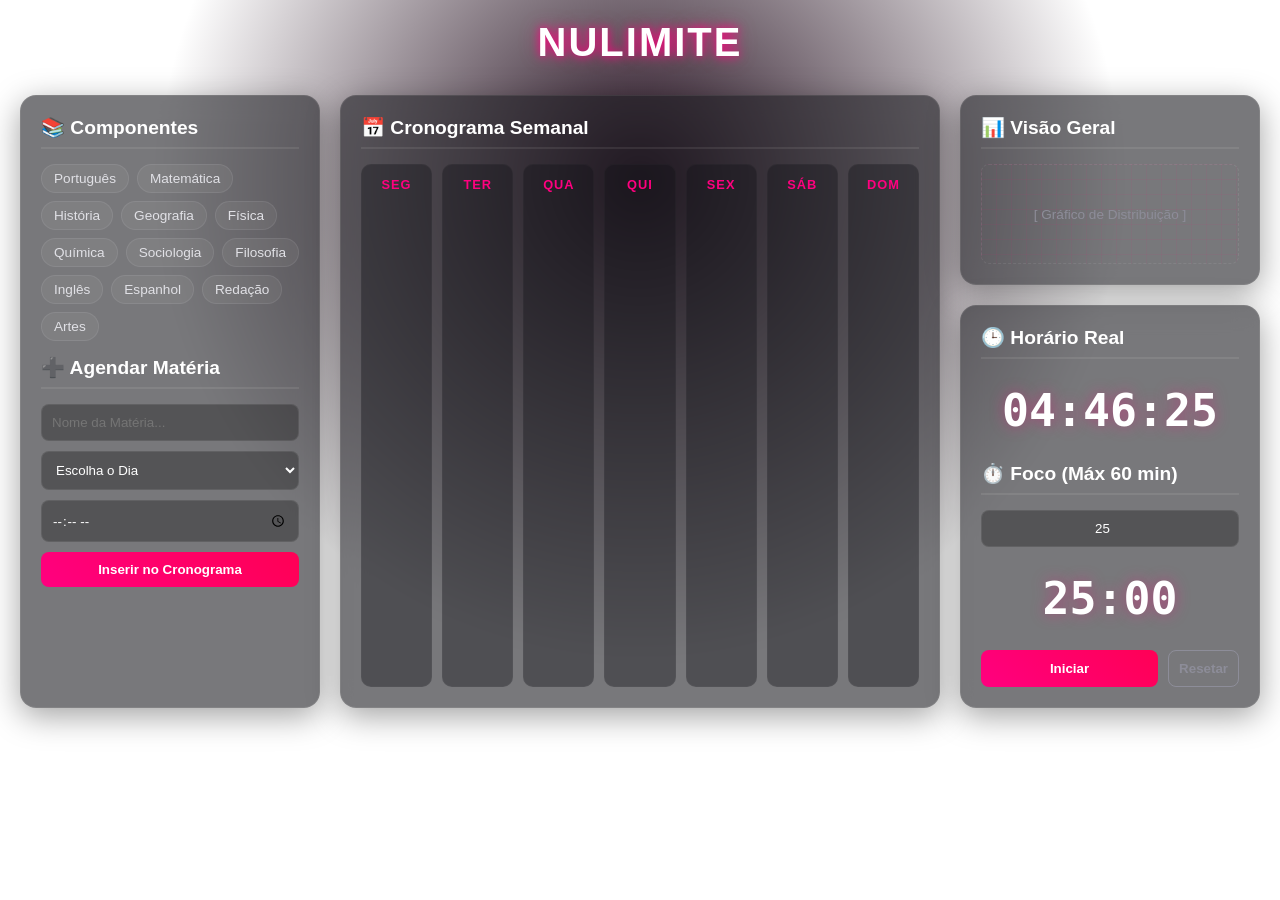
==== index.html.html @ 272f8b7c "Feature: Adicionado alternador de tema claro/escuro com localStorage" ====
<!DOCTYPE html>
<html lang="pt-BR">
<head>
    <meta charset="UTF-8">
    <meta name="viewport" content="width=device-width, initial-scale=1.0">
    <title>NuLimite - Tudo em Um</title>
    <style><style>
        /* --- ESTILO DO BOTÃO DE TEMA --- */
        .theme-btn {
            position: absolute;
            top: 20px;
            right: 20px;
            padding: 8px 16px;
            border: 2px solid var(--neon-pink);
            background: transparent;
            color: var(--neon-pink);
            cursor: pointer;
            border-radius: 20px;
            font-weight: bold;
            transition: 0.3s;
            z-index: 1000;
        }

        .theme-btn:hover {
            background: var(--neon-pink);
            color: #fff;
            box-shadow: 0 0 10px var(--neon-pink-glow);
        }

        /* --- CORES DO MODO CLARO --- */
        body.light-mode {
            --bg-color: #f0f2f5;
            --card-bg: rgba(255, 255, 255, 0.85);
            --text-color: #1a1a1a;
            --text-muted: #666666;
            --glass-border: rgba(0, 0, 0, 0.1);
        }

        /* --- SUAS CORES PADRÃO (MODO ESCURO) --- */
        :root {
            --bg-color: #121214;
            --card-bg: rgba(30, 30, 35, 0.6);
            --neon-pink: #ff007f;
            --neon-pink-glow: rgba(255, 0, 127, 0.4);
            --text-color: #e1e1e6;
            --text-muted: #8d8d99;
            --glass-border: rgba(255, 255, 255, 0.08);
        }
        :root {
            --bg-color: #121214;
            --card-bg: rgba(30, 30, 35, 0.6);
            --neon-pink: #ff007f;
            --neon-pink-glow: rgba(255, 0, 127, 0.4);
            --text-color: #e1e1e6;
            --text-muted: #8d8d99;
            --glass-border: rgba(255, 255, 255, 0.08);
        }

        * {
            margin: 0;
            padding: 0;
            box-sizing: border-box;
            font-family: 'Segoe UI', Tahoma, Geneva, Verdana, sans-serif;
        }

        body {<button id="themeToggle" class="theme-btn">🌙 Modo Escuro</button>
            background-color: var(--bg-color);
            color: var(--text-color);
            background-image: radial-gradient(circle at 50% 20%, #251020 0%, transparent 50%);
            min-height: 100vh;
            padding: 20px;
        }

        header {
            text-align: center;
            margin-bottom: 30px;
        }

        header h1 {
            font-size: 2.5rem;
            text-transform: uppercase;
            letter-spacing: 2px;
            color: #fff;
            text-shadow: 0 0 10px var(--neon-pink), 0 0 20px var(--neon-pink-glow);
        }

        /* Layout Grid Principal de 3 Colunas */
        .dashboard {
            display: grid;
            grid-template-columns: 1fr 2fr 1fr;
            gap: 20px;
            max-width: 1600px;
            margin: 0 auto;
        }

        @media (max-width: 1200px) {
            .dashboard {
                grid-template-columns: 1fr;
            }
        }

        /* Painéis de Vidro (Glassmorphism) */
        .glass-panel {
            background: var(--card-bg);
            backdrop-filter: blur(12px);
            -webkit-backdrop-filter: blur(12px);
            border: 1px solid var(--glass-border);
            border-radius: 16px;
            padding: 20px;
            box-shadow: 0 8px 32px 0 rgba(0, 0, 0, 0.37);
            display: flex;
            flex-direction: column;
            gap: 15px;
        }

        h2 {
            font-size: 1.2rem;
            border-bottom: 2px solid var(--glass-border);
            padding-bottom: 8px;
            color: #fff;
        }

        /* Tags de Matérias */
        .subject-tags {
            display: flex;
            flex-wrap: wrap;
            gap: 8px;
        }

        .subject-tag {
            background: rgba(255, 255, 255, 0.05);
            border: 1px solid var(--glass-border);
            padding: 6px 12px;
            border-radius: 20px;
            font-size: 0.85rem;
            transition: all 0.2s;
        }

        .subject-tag:hover {
            border-color: var(--neon-pink);
            background: rgba(255, 0, 127, 0.1);
            box-shadow: 0 0 8px var(--neon-pink-glow);
        }

        /* Formulários e Inputs */
        .form-group {
            display: flex;
            flex-direction: column;
            gap: 10px;
        }

        input, select {
            background: rgba(0, 0, 0, 0.3);
            border: 1px solid var(--glass-border);
            padding: 10px;
            border-radius: 8px;
            color: #fff;
            outline: none;
            transition: all 0.3s;
        }

        input:focus, select:focus {
            border-color: var(--neon-pink);
            box-shadow: 0 0 10px var(--neon-pink-glow);
        }

        button {
            background: linear-gradient(45deg, var(--neon-pink), #ff0055);
            color: white;
            border: none;
            padding: 10px;
            border-radius: 8px;
            font-weight: bold;
            cursor: pointer;
            transition: all 0.3s;
        }

        button:hover {
            box-shadow: 0 0 15px var(--neon-pink);
            transform: scale(1.02);
        }

        /* Central do Cronômetro/Relógio */
        .clock-display {
            font-size: 2.8rem;
            font-weight: bold;
            color: #fff;
            text-shadow: 0 0 15px var(--neon-pink-glow);
            text-align: center;
            font-family: monospace;
            margin: 10px 0;
        }

        .timer-controls {
            display: flex;
            gap: 10px;
            justify-content: center;
        }

        .btn-secondary {
            background: transparent;
            border: 1px solid var(--text-muted);
            color: var(--text-muted);
        }
        .btn-secondary:hover {
            border-color: #fff;
            color: #fff;
            box-shadow: none;
        }

        /* Calendário Semanal */
        .week-calendar {
            display: grid;
            grid-template-columns: repeat(7, 1fr);
            gap: 10px;
            height: 100%;
        }

        @media (max-width: 768px) {
            .week-calendar { grid-template-columns: 1fr; }
        }

        .day-column {
            background: rgba(20, 20, 25, 0.4);
            border-radius: 10px;
            padding: 12px 8px;
            min-height: 450px;
            border: 1px solid rgba(255, 255, 255, 0.02);
            text-align: center;
        }

        .day-column h3 {
            color: var(--neon-pink);
            font-size: 0.8rem;
            text-transform: uppercase;
            letter-spacing: 1px;
            margin-bottom: 12px;
        }

        .slots-container {
            display: flex;
            flex-direction: column;
            gap: 8px;
        }

        .scheduled-item {
            background: rgba(255, 255, 255, 0.06);
            border-left: 3px solid var(--neon-pink);
            padding: 8px;
            border-radius: 6px;
            font-size: 0.8rem;
            text-align: left;
            animation: fadeIn 0.3s ease-in-out;
        }

        .scheduled-item .time {
            display: block;
            color: var(--text-muted);
            font-size: 0.7rem;
            margin-top: 3px;
        }

        /* Gráfico de Visão Geral */
        .chart-placeholder {
            height: 100px;
            background: linear-gradient(transparent 95%, rgba(255,0,127,0.05) 95%),
                        linear-gradient(90deg, transparent 95%, rgba(255,0,127,0.05) 95%);
            background-size: 15px 15px;
            border-radius: 8px;
            border: 1px dashed var(--glass-border);
            display: flex;
            align-items: center;
            justify-content: center;
            color: var(--text-muted);
            font-size: 0.85rem;
        }

        @keyframes fadeIn {
            from { opacity: 0; transform: translateY(5px); }
            to { opacity: 1; transform: translateY(0); }
        }
    </style>
</head>
<body>

    <header>
        <h1>NuLimite</h1>
    </header>

    <main class="dashboard">
        
        <section class="glass-panel">
            <h2>📚 Componentes</h2>
            <div class="subject-tags" id="subjectsContainer">
                <span class="subject-tag">Português</span>
                <span class="subject-tag">Matemática</span>
                <span class="subject-tag">História</span>
                <span class="subject-tag">Geografia</span>
                <span class="subject-tag">Física</span>
                <span class="subject-tag">Química</span>
                <span class="subject-tag">Sociologia</span>
                <span class="subject-tag">Filosofia</span>
                <span class="subject-tag">Inglês</span>
                <span class="subject-tag">Espanhol</span>
                <span class="subject-tag">Redação</span>
                <span class="subject-tag">Artes</span>
            </div>

            <h2>➕ Agendar Matéria</h2>
            <form id="addSubjectForm" class="form-group">
                <input type="text" id="newSubjectName" placeholder="Nome da Matéria..." required>
                <select id="targetDay" required>
                    <option value="" disabled selected>Escolha o Dia</option>
                    <option value="segunda">Segunda-feira</option>
                    <option value="terça">Terça-feira</option>
                    <option value="quarta">Quarta-feira</option>
                    <option value="quinta">Quinta-feira</option>
                    <option value="sexta">Sexta-feira</option>
                    <option value="sábado">Sábado</option>
                    <option value="domingo">Domingo</option>
                </select>
                <input type="time" id="targetTime" required>
                <button type="submit">Inserir no Cronograma</button>
            </form>
        </section>

        <section class="glass-panel">
            <h2>📅 Cronograma Semanal</h2>
            <div class="week-calendar">
                <div class="day-column" data-day="segunda"><h3>Seg</h3><div class="slots-container"></div></div>
                <div class="day-column" data-day="terça"><h3>Ter</h3><div class="slots-container"></div></div>
                <div class="day-column" data-day="quarta"><h3>Qua</h3><div class="slots-container"></div></div>
                <div class="day-column" data-day="quinta"><h3>Qui</h3><div class="slots-container"></div></div>
                <div class="day-column" data-day="sexta"><h3>Sex</h3><div class="slots-container"></div></div>
                <div class="day-column" data-day="sábado"><h3>Sáb</h3><div class="slots-container"></div></div>
                <div class="day-column" data-day="domingo"><h3>Dom</h3><div class="slots-container"></div></div>
            </div>
        </section>

        <section style="display: flex; flex-direction: column; gap: 20px;">
            
            <div class="glass-panel">
                <h2>📊 Visão Geral</h2>
                <div class="chart-placeholder">
                    <p>[ Gráfico de Distribuição ]</p>
                </div>
            </div>

            <div class="glass-panel">
                <h2>🕒 Horário Real</h2>
                <div class="clock-display" id="liveClock">00:00:00</div>

                <h2>⏱️ Foco (Máx 60 min)</h2>
                <input type="number" id="minutesInput" min="1" max="60" value="25" style="text-align: center;">
                <div class="clock-display" id="timerDisplay">25:00</div>
                
                <div class="timer-controls">
                    <button id="startBtn" style="flex: 1;">Iniciar</button>
                    <button id="resetBtn" class="btn-secondary">Resetar</button>
                </div>
            </div>

        </section>
    </main>

    <script>
        document.addEventListener('DOMContentLoaded', () => {
            
            // --- LÓGICA DO CRONOGRAMA ---
            const addSubjectForm = document.getElementById('addSubjectForm');
            const subjectsContainer = document.getElementById('subjectsContainer');

            addSubjectForm.addEventListener('submit', function(e) {
                e.preventDefault();
                const name = document.getElementById('newSubjectName').value.trim();
                const day = document.getElementById('targetDay').value;
                const time = document.getElementById('targetTime').value;

                // Chama a função que cria visualmente o item na tela
                criarElementoMateria(name, day, time);
                
                addTag(name);
                addSubjectForm.reset();
                
                // SALVA no navegador sempre que uma nova matéria é adicionada
                salvarMaterias();
// --- LÓGICA DE TEMA CLARO / ESCURO ---
            const themeToggle = document.getElementById('themeToggle');
            const temaSalvo = localStorage.getItem('NuLimite_tema');
            
            if (temaSalvo === 'claro') {
                document.body.classList.add('light-mode');
                themeToggle.textContent = '☀️ Modo Claro';
            }

            themeToggle.addEventListener('click', () => {
                document.body.classList.toggle('light-mode');
                
                if (document.body.classList.contains('light-mode')) {
                    localStorage.setItem('NuLimite_tema', 'claro');
                    themeToggle.textContent = '☀️ Modo Claro';
                } else {
                    localStorage.setItem('NuLimite_tema', 'escuro');
                    themeToggle.textContent = '🌙 Modo Escuro';
                }
            });
            });

            // Função isolada para criar a caixinha da matéria (usada na criação e no carregamento)
            function criarElementoMateria(name, day, time) {
                const item = document.createElement('div');
                item.className = 'scheduled-item';
                item.innerHTML = `<strong>${name}</strong><span class="time">⏰ ${time}</span>`;

                const container = document.querySelector(`.day-column[data-day="${day}"] .slots-container`);
                if (container) {
                    container.appendChild(item);
                }
            }

            function addTag(name) {
                const tags = Array.from(subjectsContainer.querySelectorAll('.subject-tag')).map(t => t.textContent.toLowerCase());
                if (!tags.includes(name.toLowerCase())) {
                    const tag = document.createElement('span');
                    tag.className = 'subject-tag';
                    tag.textContent = name;
                    subjectsContainer.appendChild(tag);
                }
            }

            // --- FUNÇÕES DE SALVAMENTO (LOCALSTORAGE) ---
            
            function salvarMaterias() {
                const materiasParaSalvar = [];
                
                // Varre cada coluna de dia para coletar as matérias inseridas nela
                document.querySelectorAll('.day-column').forEach(coluna => {
                    const day = coluna.getAttribute('data-day');
                    const itens = coluna.querySelectorAll('.scheduled-item');
                    
                    itens.forEach(item => {
                        const name = item.querySelector('strong').textContent;
                        // Remove o emoji de relógio "⏰ " para pegar apenas o texto da hora
                        const time = item.querySelector('.time').textContent.replace('⏰ ', '').trim();
                        
                        materiasParaSalvar.push({ name, day, time });
                    });
                });
                
                // Grava a lista completa no armazenamento local do navegador
                localStorage.setItem('NuLimite_materias', JSON.stringify(materiasParaSalvar));
            }

            function carregarMaterias() {
                const dadosSalvos = localStorage.getItem('NuLimite_materias');
                
                if (dadosSalvos) {
                    const materias = JSON.parse(dadosSalvos);
                    
                    materias.forEach(materia => {
                        // Recria o item visual na coluna correta
                        criarElementoMateria(materia.name, materia.day, materia.time);
                        // Recria a tag correspondente embaixo
                        addTag(materia.name);
                    });
                }
            }

            // Carrega automaticamente tudo o que estiver salvo assim que a página abre
            carregarMaterias();


            // --- LÓGICA DO RELÓGIO ATUAL ---
            const liveClock = document.getElementById('liveClock');
            function updateClock() {
                liveClock.textContent = new Date().toLocaleTimeString('pt-BR');
            }
            setInterval(updateClock, 1000);
            updateClock();

            // --- LÓGICA DO CRONÔMETRO ---
            let countdown;
            const timerDisplay = document.getElementById('timerDisplay');
            const minutesInput = document.getElementById('minutesInput');
            const startBtn = document.getElementById('startBtn');
            const resetBtn = document.getElementById('resetBtn');

            minutesInput.addEventListener('input', function() {
                if (this.value > 60) this.value = 60;
                if (this.value < 1) this.value = 1;
                timerDisplay.textContent = `${String(this.value).padStart(2, '0')}:00`;
            });

            startBtn.addEventListener('click', () => {
                clearInterval(countdown);
                let timeLeft = (parseInt(minutesInput.value) || 25) * 60;

                countdown = setInterval(() => {
                    const min = Math.floor(timeLeft / 60);
                    const sec = timeLeft % 60;
                    timerDisplay.textContent = `${String(min).padStart(2, '0')}:${String(sec).padStart(2, '0')}`;

                    if (timeLeft <= 0) {
                        clearInterval(countdown);
                        alert("🚨 Alarme! Fim da sua sessão de estudos.");
                    }
                    timeLeft--;
                }, 1000);
            });

            resetBtn.addEventListener('click', () => {
                clearInterval(countdown);
                timerDisplay.textContent = `${String(minutesInput.value).padStart(2, '0')}:00`;
            });
        });    </script>
</body>
</html>
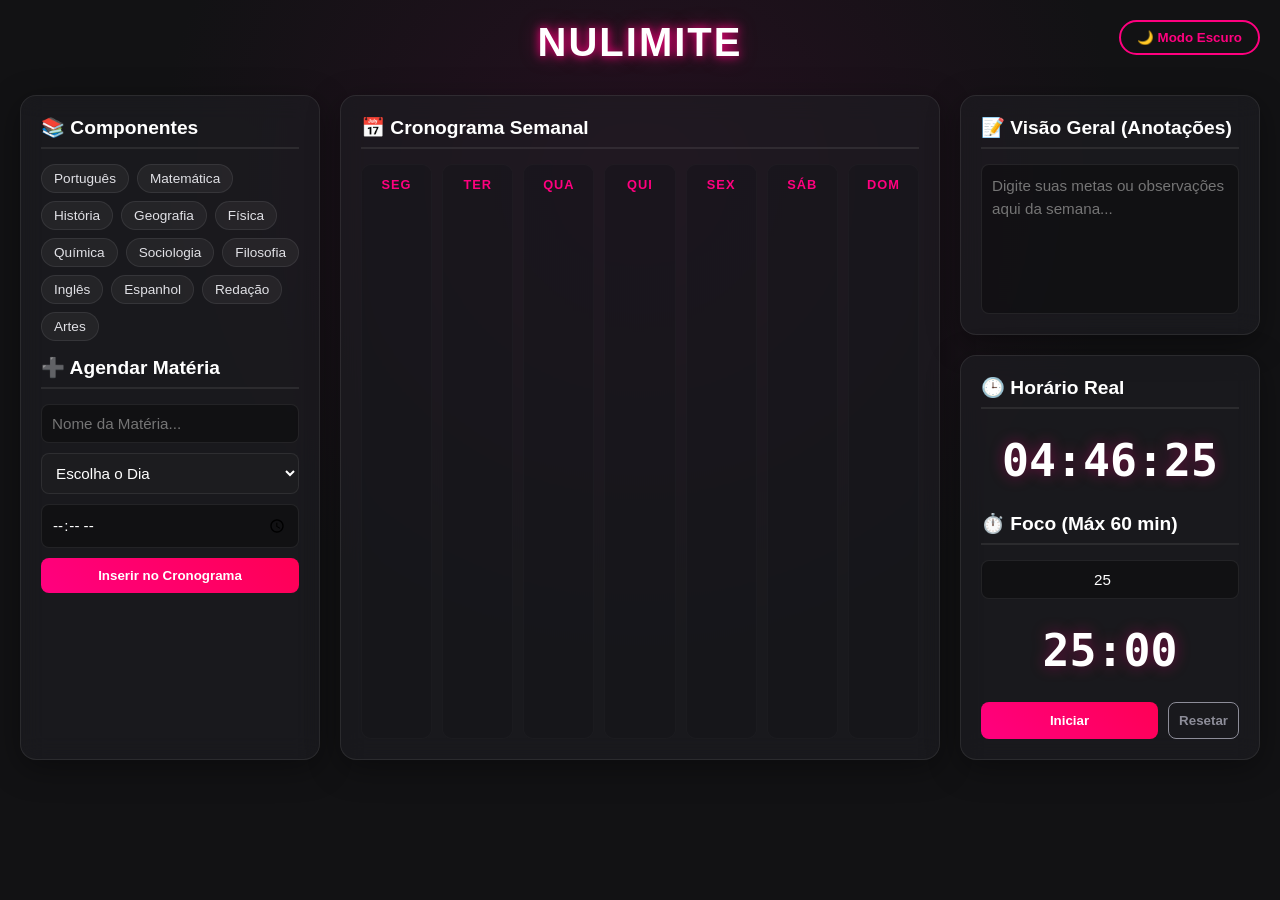
==== commit b4de93cf: "Refactor: Adicionado bloco de notas, clique nas tags e contraste no menu de dias" ====
--- a/index.html.html
+++ b/index.html.html
@@ -4,7 +4,31 @@
     <meta charset="UTF-8">
     <meta name="viewport" content="width=device-width, initial-scale=1.0">
     <title>NuLimite - Tudo em Um</title>
-    <style><style>
+    <style>
+        /* --- SUAS CORES PADRÃO (MODO ESCURO) --- */
+        :root {
+            --bg-color: #121214;
+            --card-bg: rgba(30, 30, 35, 0.6);
+            --neon-pink: #ff007f;
+            --neon-pink-glow: rgba(255, 0, 127, 0.4);
+            --text-color: #e1e1e6;
+            --text-muted: #8d8d99;
+            --glass-border: rgba(255, 255, 255, 0.08);
+            --select-bg: #1c1c1f; /* Fundo escuro personalizado para o menu de dias */
+            --input-bg: rgba(0, 0, 0, 0.3);
+        }
+
+        /* --- CORES DO MODO CLARO --- */
+        body.light-mode {
+            --bg-color: #f0f2f5;
+            --card-bg: rgba(255, 255, 255, 0.85);
+            --text-color: #1a1a1a;
+            --text-muted: #666666;
+            --glass-border: rgba(0, 0, 0, 0.1);
+            --select-bg: #f0f2f5;
+            --input-bg: rgba(255, 255, 255, 0.5);
+        }
+
         /* --- ESTILO DO BOTÃO DE TEMA --- */
         .theme-btn {
             position: absolute;
@@ -27,35 +51,6 @@
             box-shadow: 0 0 10px var(--neon-pink-glow);
         }
 
-        /* --- CORES DO MODO CLARO --- */
-        body.light-mode {
-            --bg-color: #f0f2f5;
-            --card-bg: rgba(255, 255, 255, 0.85);
-            --text-color: #1a1a1a;
-            --text-muted: #666666;
-            --glass-border: rgba(0, 0, 0, 0.1);
-        }
-
-        /* --- SUAS CORES PADRÃO (MODO ESCURO) --- */
-        :root {
-            --bg-color: #121214;
-            --card-bg: rgba(30, 30, 35, 0.6);
-            --neon-pink: #ff007f;
-            --neon-pink-glow: rgba(255, 0, 127, 0.4);
-            --text-color: #e1e1e6;
-            --text-muted: #8d8d99;
-            --glass-border: rgba(255, 255, 255, 0.08);
-        }
-        :root {
-            --bg-color: #121214;
-            --card-bg: rgba(30, 30, 35, 0.6);
-            --neon-pink: #ff007f;
-            --neon-pink-glow: rgba(255, 0, 127, 0.4);
-            --text-color: #e1e1e6;
-            --text-muted: #8d8d99;
-            --glass-border: rgba(255, 255, 255, 0.08);
-        }
-
         * {
             margin: 0;
             padding: 0;
@@ -63,12 +58,13 @@
             font-family: 'Segoe UI', Tahoma, Geneva, Verdana, sans-serif;
         }
 
-        body {<button id="themeToggle" class="theme-btn">🌙 Modo Escuro</button>
+        body {
             background-color: var(--bg-color);
             color: var(--text-color);
             background-image: radial-gradient(circle at 50% 20%, #251020 0%, transparent 50%);
             min-height: 100vh;
             padding: 20px;
+            transition: background-color 0.3s, color 0.3s;
         }
 
         header {
@@ -133,7 +129,9 @@
             padding: 6px 12px;
             border-radius: 20px;
             font-size: 0.85rem;
+            cursor: pointer;
             transition: all 0.2s;
+            user-select: none;
         }
 
         .subject-tag:hover {
@@ -149,17 +147,33 @@
             gap: 10px;
         }
 
-        input, select {
-            background: rgba(0, 0, 0, 0.3);
+        input, select, textarea {
+            background: var(--input-bg);
             border: 1px solid var(--glass-border);
             padding: 10px;
             border-radius: 8px;
             color: #fff;
             outline: none;
+            font-size: 0.95rem;
             transition: all 0.3s;
         }
 
-        input:focus, select:focus {
+        body.light-mode input, body.light-mode select, body.light-mode textarea {
+            color: var(--text-color);
+        }
+
+        /* Menu de dias customizado para contraste escuro */
+        select {
+            background-color: var(--select-bg);
+            cursor: pointer;
+        }
+
+        select option {
+            background-color: var(--select-bg);
+            color: var(--text-color);
+        }
+
+        input:focus, select:focus, textarea:focus {
             border-color: var(--neon-pink);
             box-shadow: 0 0 10px var(--neon-pink-glow);
         }
@@ -260,19 +274,12 @@
             margin-top: 3px;
         }
 
-        /* Gráfico de Visão Geral */
-        .chart-placeholder {
-            height: 100px;
-            background: linear-gradient(transparent 95%, rgba(255,0,127,0.05) 95%),
-                        linear-gradient(90deg, transparent 95%, rgba(255,0,127,0.05) 95%);
-            background-size: 15px 15px;
-            border-radius: 8px;
-            border: 1px dashed var(--glass-border);
-            display: flex;
-            align-items: center;
-            justify-content: center;
-            color: var(--text-muted);
-            font-size: 0.85rem;
+        /* Bloco de Anotações (Visão Geral) */
+        .notebook-area {
+            width: 100%;
+            height: 150px;
+            resize: none;
+            line-height: 1.5;
         }
 
         @keyframes fadeIn {
@@ -282,6 +289,8 @@
     </style>
 </head>
 <body>
+
+    <button id="themeToggle" class="theme-btn">🌙 Modo Escuro</button>
 
     <header>
         <h1>NuLimite</h1>
@@ -340,10 +349,8 @@
         <section style="display: flex; flex-direction: column; gap: 20px;">
             
             <div class="glass-panel">
-                <h2>📊 Visão Geral</h2>
-                <div class="chart-placeholder">
-                    <p>[ Gráfico de Distribuição ]</p>
-                </div>
+                <h2>📝 Visão Geral (Anotações)</h2>
+                <textarea id="generalNotes" class="notebook-area" placeholder="Digite suas metas ou observações aqui da semana..."></textarea>
             </div>
 
             <div class="glass-panel">
@@ -366,47 +373,34 @@
     <script>
         document.addEventListener('DOMContentLoaded', () => {
             
-            // --- LÓGICA DO CRONOGRAMA ---
+            // --- VARIÁVEIS DO CRONOGRAMA ---
             const addSubjectForm = document.getElementById('addSubjectForm');
             const subjectsContainer = document.getElementById('subjectsContainer');
-
+            const newSubjectNameInput = document.getElementById('newSubjectName');
+            const generalNotes = document.getElementById('generalNotes');
+
+            // --- CLIQUE NAS TAGS PARA PREENCHER O INPUT ---
+            subjectsContainer.addEventListener('click', (e) => {
+                if (e.target.classList.contains('subject-tag')) {
+                    newSubjectNameInput.value = e.target.textContent;
+                    newSubjectNameInput.focus();
+                }
+            });
+
+            // --- EVENTO DE ADICIONAR MATÉRIA ---
             addSubjectForm.addEventListener('submit', function(e) {
                 e.preventDefault();
-                const name = document.getElementById('newSubjectName').value.trim();
+                const name = newSubjectNameInput.value.trim();
                 const day = document.getElementById('targetDay').value;
                 const time = document.getElementById('targetTime').value;
 
-                // Chama a função que cria visualmente o item na tela
                 criarElementoMateria(name, day, time);
-                
                 addTag(name);
                 addSubjectForm.reset();
-                
-                // SALVA no navegador sempre que uma nova matéria é adicionada
                 salvarMaterias();
-// --- LÓGICA DE TEMA CLARO / ESCURO ---
-            const themeToggle = document.getElementById('themeToggle');
-            const temaSalvo = localStorage.getItem('NuLimite_tema');
-            
-            if (temaSalvo === 'claro') {
-                document.body.classList.add('light-mode');
-                themeToggle.textContent = '☀️ Modo Claro';
-            }
-
-            themeToggle.addEventListener('click', () => {
-                document.body.classList.toggle('light-mode');
-                
-                if (document.body.classList.contains('light-mode')) {
-                    localStorage.setItem('NuLimite_tema', 'claro');
-                    themeToggle.textContent = '☀️ Modo Claro';
-                } else {
-                    localStorage.setItem('NuLimite_tema', 'escuro');
-                    themeToggle.textContent = '🌙 Modo Escuro';
-                }
-            });
-            });
-
-            // Função isolada para criar a caixinha da matéria (usada na criação e no carregamento)
+            });
+
+            // --- CRIAÇÃO DOS ITENS NO CRONOGRAMA ---
             function criarElementoMateria(name, day, time) {
                 const item = document.createElement('div');
                 item.className = 'scheduled-item';
@@ -418,6 +412,7 @@
                 }
             }
 
+            // --- GERAÇÃO DEDUPICADA DE TAGS ---
             function addTag(name) {
                 const tags = Array.from(subjectsContainer.querySelectorAll('.subject-tag')).map(t => t.textContent.toLowerCase());
                 if (!tags.includes(name.toLowerCase())) {
@@ -428,47 +423,66 @@
                 }
             }
 
-            // --- FUNÇÕES DE SALVAMENTO (LOCALSTORAGE) ---
-            
+            // --- SALVAMENTO LOCALSTORAGE ---
             function salvarMaterias() {
                 const materiasParaSalvar = [];
-                
-                // Varre cada coluna de dia para coletar as matérias inseridas nela
                 document.querySelectorAll('.day-column').forEach(coluna => {
                     const day = coluna.getAttribute('data-day');
                     const itens = coluna.querySelectorAll('.scheduled-item');
                     
                     itens.forEach(item => {
                         const name = item.querySelector('strong').textContent;
-                        // Remove o emoji de relógio "⏰ " para pegar apenas o texto da hora
                         const time = item.querySelector('.time').textContent.replace('⏰ ', '').trim();
-                        
                         materiasParaSalvar.push({ name, day, time });
                     });
                 });
-                
-                // Grava a lista completa no armazenamento local do navegador
                 localStorage.setItem('NuLimite_materias', JSON.stringify(materiasParaSalvar));
             }
 
             function carregarMaterias() {
                 const dadosSalvos = localStorage.getItem('NuLimite_materias');
-                
                 if (dadosSalvos) {
                     const materias = JSON.parse(dadosSalvos);
-                    
                     materias.forEach(materia => {
-                        // Recria o item visual na coluna correta
                         criarElementoMateria(materia.name, materia.day, materia.time);
-                        // Recria a tag correspondente embaixo
                         addTag(materia.name);
                     });
                 }
-            }
-
-            // Carrega automaticamente tudo o que estiver salvo assim que a página abre
+
+                // Carrega também o bloco de notas
+                const notasSalvas = localStorage.getItem('NuLimite_notas');
+                if (notasSalvas) {
+                    generalNotes.value = notasSalvas;
+                }
+            }
+
+            // --- SALVAMENTO AUTOMÁTICO DO BLOCO DE NOTAS ---
+            generalNotes.addEventListener('input', () => {
+                localStorage.setItem('NuLimite_notas', generalNotes.value);
+            });
+
+            // --- LÓGICA DE TEMA CLARO / ESCURO ---
+            const themeToggle = document.getElementById('themeToggle');
+            const temaSalvo = localStorage.getItem('NuLimite_tema');
+            
+            if (temaSalvo === 'claro') {
+                document.body.classList.add('light-mode');
+                themeToggle.textContent = '☀️ Modo Claro';
+            }
+
+            themeToggle.addEventListener('click', () => {
+                document.body.classList.toggle('light-mode');
+                if (document.body.classList.contains('light-mode')) {
+                    localStorage.setItem('NuLimite_tema', 'claro');
+                    themeToggle.textContent = '☀️ Modo Claro';
+                } else {
+                    localStorage.setItem('NuLimite_tema', 'escuro');
+                    themeToggle.textContent = '🌙 Modo Escuro';
+                }
+            });
+
+            // Inicializa dados salvos
             carregarMaterias();
-
 
             // --- LÓGICA DO RELÓGIO ATUAL ---
             const liveClock = document.getElementById('liveClock');
@@ -512,6 +526,7 @@
                 clearInterval(countdown);
                 timerDisplay.textContent = `${String(minutesInput.value).padStart(2, '0')}:00`;
             });
-        });    </script>
+        });
+    </script>
 </body>
 </html>
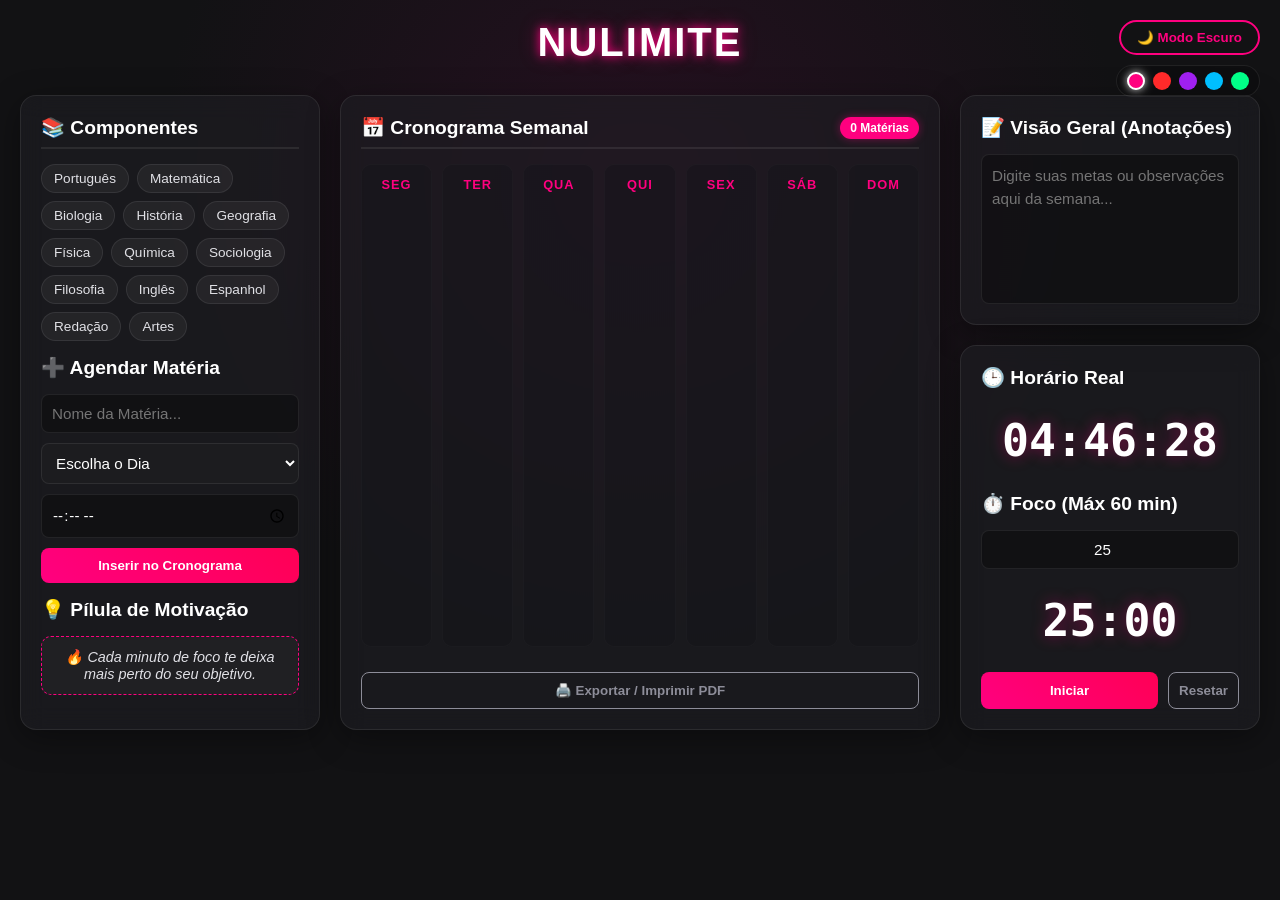
==== commit 58bac89c: "Adiciona Biologia, contador, alarme sonoro, exportar PDF e frases motivacionais" ====
--- a/index.html.html
+++ b/index.html.html
@@ -14,7 +14,7 @@
             --text-color: #e1e1e6;
             --text-muted: #8d8d99;
             --glass-border: rgba(255, 255, 255, 0.08);
-            --select-bg: #1c1c1f; /* Fundo escuro personalizado para o menu de dias */
+            --select-bg: #1c1c1f;
             --input-bg: rgba(0, 0, 0, 0.3);
         }
 
@@ -29,11 +29,19 @@
             --input-bg: rgba(255, 255, 255, 0.5);
         }
 
-        /* --- ESTILO DO BOTÃO DE TEMA --- */
-        .theme-btn {
+        /* --- CONTROLES DE CUSTOMIZAÇÃO (TOPO DIREITO) --- */
+        .settings-menu {
             position: absolute;
             top: 20px;
             right: 20px;
+            display: flex;
+            flex-direction: column;
+            align-items: flex-end;
+            gap: 10px;
+            z-index: 1000;
+        }
+
+        .theme-btn {
             padding: 8px 16px;
             border: 2px solid var(--neon-pink);
             background: transparent;
@@ -42,13 +50,39 @@
             border-radius: 20px;
             font-weight: bold;
             transition: 0.3s;
-            z-index: 1000;
         }
 
         .theme-btn:hover {
             background: var(--neon-pink);
             color: #fff;
             box-shadow: 0 0 10px var(--neon-pink-glow);
+        }
+
+        .color-picker-container {
+            display: flex;
+            gap: 8px;
+            background: rgba(0, 0, 0, 0.2);
+            padding: 6px 10px;
+            border-radius: 20px;
+            border: 1px solid var(--glass-border);
+        }
+
+        .color-dot {
+            width: 18px;
+            height: 18px;
+            border-radius: 50%;
+            cursor: pointer;
+            border: 2px solid transparent;
+            transition: 0.2s;
+        }
+
+        .color-dot:hover {
+            transform: scale(1.2);
+        }
+
+        .color-dot.active {
+            border-color: #fff;
+            box-shadow: 0 0 8px rgba(255, 255, 255, 0.8);
         }
 
         * {
@@ -80,7 +114,7 @@
             text-shadow: 0 0 10px var(--neon-pink), 0 0 20px var(--neon-pink-glow);
         }
 
-        /* Layout Grid Principal de 3 Colunas */
+        /* Layout Grid Principal */
         .dashboard {
             display: grid;
             grid-template-columns: 1fr 2fr 1fr;
@@ -90,12 +124,10 @@
         }
 
         @media (max-width: 1200px) {
-            .dashboard {
-                grid-template-columns: 1fr;
-            }
-        }
-
-        /* Painéis de Vidro (Glassmorphism) */
+            .dashboard { grid-template-columns: 1fr; }
+        }
+
+        /* Painéis de Vidro */
         .glass-panel {
             background: var(--card-bg);
             backdrop-filter: blur(12px);
@@ -109,11 +141,44 @@
             gap: 15px;
         }
 
+        .panel-header-inline {
+            display: flex;
+            justify-content: space-between;
+            align-items: center;
+            border-bottom: 2px solid var(--glass-border);
+            padding-bottom: 8px;
+        }
+
         h2 {
             font-size: 1.2rem;
-            border-bottom: 2px solid var(--glass-border);
-            padding-bottom: 8px;
             color: #fff;
+        }
+
+        /* O contador de matérias */
+        .counter-badge {
+            background: var(--neon-pink);
+            color: #fff;
+            font-size: 0.75rem;
+            padding: 4px 10px;
+            border-radius: 12px;
+            font-weight: bold;
+            box-shadow: 0 0 8px var(--neon-pink-glow);
+        }
+
+        /* Painel Motivacional */
+        .motivation-box {
+            background: rgba(255, 255, 255, 0.03);
+            border: 1px dashed var(--neon-pink);
+            padding: 12px;
+            border-radius: 10px;
+            text-align: center;
+            font-size: 0.9rem;
+            font-style: italic;
+            cursor: pointer;
+            transition: 0.2s;
+        }
+        .motivation-box:hover {
+            background: rgba(255, 255, 255, 0.07);
         }
 
         /* Tags de Matérias */
@@ -162,16 +227,8 @@
             color: var(--text-color);
         }
 
-        /* Menu de dias customizado para contraste escuro */
-        select {
-            background-color: var(--select-bg);
-            cursor: pointer;
-        }
-
-        select option {
-            background-color: var(--select-bg);
-            color: var(--text-color);
-        }
+        select { background-color: var(--select-bg); cursor: pointer; }
+        select option { background-color: var(--select-bg); color: var(--text-color); }
 
         input:focus, select:focus, textarea:focus {
             border-color: var(--neon-pink);
@@ -219,7 +276,6 @@
         .btn-secondary:hover {
             border-color: #fff;
             color: #fff;
-            box-shadow: none;
         }
 
         /* Calendário Semanal */
@@ -257,6 +313,7 @@
             gap: 8px;
         }
 
+        /* Item agendado modificado para incluir o X */
         .scheduled-item {
             background: rgba(255, 255, 255, 0.06);
             border-left: 3px solid var(--neon-pink);
@@ -264,7 +321,16 @@
             border-radius: 6px;
             font-size: 0.8rem;
             text-align: left;
+            position: relative;
             animation: fadeIn 0.3s ease-in-out;
+            display: flex;
+            justify-content: space-between;
+            align-items: flex-start;
+        }
+
+        .scheduled-item .content-wrapper {
+            flex: 1;
+            padding-right: 5px;
         }
 
         .scheduled-item .time {
@@ -274,7 +340,23 @@
             margin-top: 3px;
         }
 
-        /* Bloco de Anotações (Visão Geral) */
+        /* Estilo do botão Xis */
+        .delete-btn {
+            background: transparent !important;
+            color: var(--text-muted) !important;
+            border: none;
+            padding: 0 4px !important;
+            font-size: 0.75rem;
+            cursor: pointer;
+            transition: color 0.2s;
+            box-shadow: none !important;
+        }
+        .delete-btn:hover {
+            color: #ff3b30 !important;
+            transform: none !important;
+        }
+
+        /* Bloco de Anotações */
         .notebook-area {
             width: 100%;
             height: 150px;
@@ -286,11 +368,35 @@
             from { opacity: 0; transform: translateY(5px); }
             to { opacity: 1; transform: translateY(0); }
         }
+
+        /* --- CONFIGURAÇÃO DE IMPRESSÃO (PDF) --- */
+        @media print {
+            body { background: #fff !important; color: #000 !important; }
+            .settings-menu, header, .form-group, h2:not(.print-title), #subjectsContainer, .notebook-area, #liveClock, #timerDisplay, .timer-controls, #minutesInput, button {
+                display: none !important;
+            }
+            .dashboard { grid-template-columns: 1fr !important; }
+            .glass-panel { background: none !important; border: none !important; box-shadow: none !important; }
+            .week-calendar { grid-template-columns: repeat(7, 1fr) !important; gap: 5px !important; }
+            .day-column { background: #f0f0f0 !important; border: 1px solid #ccc !important; min-height: auto !important; }
+            .scheduled-item { background: #fff !important; border: 1px solid #aaa !important; color: #000 !important; }
+            .delete-btn { display: none !important; }
+        }
     </style>
 </head>
 <body>
 
-    <button id="themeToggle" class="theme-btn">🌙 Modo Escuro</button>
+    <!-- Menu de Customização Unificado -->
+    <div class="settings-menu">
+        <button id="themeToggle" class="theme-btn">🌙 Modo Escuro</button>
+        <div class="color-picker-container">
+            <div class="color-dot active" data-color="#ff007f" data-glow="rgba(255, 0, 127, 0.4)" style="background: #ff007f;"></div>
+            <div class="color-dot" data-color="#ff2a2a" data-glow="rgba(255, 42, 42, 0.4)" style="background: #ff2a2a;"></div>
+            <div class="color-dot" data-color="#a020f0" data-glow="rgba(160, 32, 240, 0.4)" style="background: #a020f0;"></div>
+            <div class="color-dot" data-color="#00bfff" data-glow="rgba(0, 191, 255, 0.4)" style="background: #00bfff;"></div>
+            <div class="color-dot" data-color="#00ff88" data-glow="rgba(0, 255, 136, 0.4)" style="background: #00ff88;"></div>
+        </div>
+    </div>
 
     <header>
         <h1>NuLimite</h1>
@@ -299,10 +405,13 @@
     <main class="dashboard">
         
         <section class="glass-panel">
-            <h2>📚 Componentes</h2>
+            <div class="panel-header-inline">
+                <h2>📚 Componentes</h2>
+            </div>
             <div class="subject-tags" id="subjectsContainer">
                 <span class="subject-tag">Português</span>
                 <span class="subject-tag">Matemática</span>
+                <span class="subject-tag">Biologia</span> <!-- Biologia aqui -->
                 <span class="subject-tag">História</span>
                 <span class="subject-tag">Geografia</span>
                 <span class="subject-tag">Física</span>
@@ -331,10 +440,19 @@
                 <input type="time" id="targetTime" required>
                 <button type="submit">Inserir no Cronograma</button>
             </form>
+
+            <!-- PÍLULA DE MOTIVAÇÃO -->
+            <h2>💡 Pílula de Motivação</h2>
+            <div class="motivation-box" id="motivationBox" title="Clique para mudar a frase!">
+                ✨ Carregando frase inspiradora...
+            </div>
         </section>
 
         <section class="glass-panel">
-            <h2>📅 Cronograma Semanal</h2>
+            <div class="panel-header-inline">
+                <h2 class="print-title">📅 Cronograma Semanal</h2>
+                <span class="counter-badge" id="taskCounter">0 Matérias</span>
+            </div>
             <div class="week-calendar">
                 <div class="day-column" data-day="segunda"><h3>Seg</h3><div class="slots-container"></div></div>
                 <div class="day-column" data-day="terça"><h3>Ter</h3><div class="slots-container"></div></div>
@@ -344,6 +462,7 @@
                 <div class="day-column" data-day="sábado"><h3>Sáb</h3><div class="slots-container"></div></div>
                 <div class="day-column" data-day="domingo"><h3>Dom</h3><div class="slots-container"></div></div>
             </div>
+            <button id="printBtn" class="btn-secondary" style="margin-top: 10px; width: 100%;">🖨️ Exportar / Imprimir PDF</button>
         </section>
 
         <section style="display: flex; flex-direction: column; gap: 20px;">
@@ -373,13 +492,80 @@
     <script>
         document.addEventListener('DOMContentLoaded', () => {
             
-            // --- VARIÁVEIS DO CRONOGRAMA ---
             const addSubjectForm = document.getElementById('addSubjectForm');
             const subjectsContainer = document.getElementById('subjectsContainer');
             const newSubjectNameInput = document.getElementById('newSubjectName');
             const generalNotes = document.getElementById('generalNotes');
-
-            // --- CLIQUE NAS TAGS PARA PREENCHER O INPUT ---
+            const taskCounter = document.getElementById('taskCounter');
+            const motivationBox = document.getElementById('motivationBox');
+            const printBtn = document.getElementById('printBtn');
+
+            // --- FRASES MOTIVACIONAIS ---
+            const frases = [
+                "🚀 O segredo do sucesso é a constância! Só mais um pouco hoje.",
+                "🧠 Estudar não é encher um vaso, é acender uma fogueira!",
+                "🔥 Cada minuto de foco te deixa mais perto do seu objetivo.",
+                "🎯 Você não precisa ser perfeito, só precisa fazer melhor que ontem.",
+                "⚡ Grandes conquistas são feitas de pequenos hábitos diários. Vai com tudo!",
+                "📚 A mente que se abre a uma nova ideia jamais voltará ao seu tamanho original.",
+                "🏆 Seu futuro eu vai te agradecer pelo esforço que você está fazendo agora."
+            ];
+
+            function mudarFrase() {
+                const random = Math.floor(Math.random() * frases.length);
+                motivationBox.textContent = frases[random];
+            }
+            motivationBox.addEventListener('click', mudarFrase);
+            mudarFrase();
+
+            // --- SISTEMA DE SOM DIGITAL ---
+            function tocarAlarmeSom() {
+                try {
+                    const audioCtx = new (window.AudioContext || window.webkitAudioContext)();
+                    
+                    // Som 1 (Bip Alto)
+                    let osc1 = audioCtx.createOscillator();
+                    let gain1 = audioCtx.createGain();
+                    osc1.type = 'sine';
+                    osc1.frequency.setValueAtTime(880, audioCtx.currentTime); // Nota Lá
+                    gain1.gain.setValueAtTime(0.3, audioCtx.currentTime);
+                    gain1.gain.exponentialRampToValueAtTime(0.01, audioCtx.currentTime + 0.4);
+                    osc1.connect(gain1);
+                    gain1.connect(audioCtx.destination);
+                    osc1.start();
+                    osc1.stop(audioCtx.currentTime + 0.4);
+
+                    // Som 2 (Bip Harmônico atrasado)
+                    setTimeout(() => {
+                        let osc2 = audioCtx.createOscillator();
+                        let gain2 = audioCtx.createGain();
+                        osc2.type = 'sine';
+                        osc2.frequency.setValueAtTime(1046.5, audioCtx.currentTime); // Nota Dó
+                        gain2.gain.setValueAtTime(0.3, audioCtx.currentTime);
+                        gain2.gain.exponentialRampToValueAtTime(0.01, audioCtx.currentTime + 0.5);
+                        osc2.connect(gain2);
+                        gain2.connect(audioCtx.destination);
+                        osc2.start();
+                        osc2.stop(audioCtx.currentTime + 0.5);
+                    }, 150);
+
+                } catch(e) {
+                    console.log("AudioContext não suportado ou bloqueado.");
+                }
+            }
+
+            // --- BOTAO DE IMPRIMIR ---
+            printBtn.addEventListener('click', () => {
+                window.print();
+            });
+
+            // --- LÓGICA DO CONTADOR ---
+            function atualizarContador() {
+                const total = document.querySelectorAll('.scheduled-item').length;
+                taskCounter.textContent = `${total} ${total === 1 ? 'Matéria' : 'Matérias'}`;
+            }
+
+            // --- CLIQUE NAS TAGS ---
             subjectsContainer.addEventListener('click', (e) => {
                 if (e.target.classList.contains('subject-tag')) {
                     newSubjectNameInput.value = e.target.textContent;
@@ -398,13 +584,26 @@
                 addTag(name);
                 addSubjectForm.reset();
                 salvarMaterias();
+                atualizarContador();
             });
 
             // --- CRIAÇÃO DOS ITENS NO CRONOGRAMA ---
             function criarElementoMateria(name, day, time) {
                 const item = document.createElement('div');
                 item.className = 'scheduled-item';
-                item.innerHTML = `<strong>${name}</strong><span class="time">⏰ ${time}</span>`;
+                item.innerHTML = `
+                    <div class="content-wrapper">
+                        <strong>${name}</strong>
+                        <span class="time">⏰ ${time}</span>
+                    </div>
+                    <button class="delete-btn" title="Excluir">❌</button>
+                `;
+
+                item.querySelector('.delete-btn').addEventListener('click', () => {
+                    item.remove();
+                    salvarMaterias();
+                    atualizarContador();
+                });
 
                 const container = document.querySelector(`.day-column[data-day="${day}"] .slots-container`);
                 if (container) {
@@ -412,7 +611,7 @@
                 }
             }
 
-            // --- GERAÇÃO DEDUPICADA DE TAGS ---
+            // --- GERAÇÃO DE TAGS ---
             function addTag(name) {
                 const tags = Array.from(subjectsContainer.querySelectorAll('.subject-tag')).map(t => t.textContent.toLowerCase());
                 if (!tags.includes(name.toLowerCase())) {
@@ -449,14 +648,13 @@
                     });
                 }
 
-                // Carrega também o bloco de notas
                 const notasSalvas = localStorage.getItem('NuLimite_notas');
                 if (notasSalvas) {
                     generalNotes.value = notasSalvas;
                 }
-            }
-
-            // --- SALVAMENTO AUTOMÁTICO DO BLOCO DE NOTAS ---
+                atualizarContador();
+            }
+
             generalNotes.addEventListener('input', () => {
                 localStorage.setItem('NuLimite_notas', generalNotes.value);
             });
@@ -481,7 +679,38 @@
                 }
             });
 
-            // Inicializa dados salvos
+            // --- LÓGICA DO SELETOR DE CORES NEON ---
+            const colorDots = document.querySelectorAll('.color-dot');
+            
+            function aplicarCorDestaque(cor, brilho) {
+                document.documentElement.style.setProperty('--neon-pink', cor);
+                document.documentElement.style.setProperty('--neon-pink-glow', brilho);
+            }
+
+            colorDots.forEach(dot => {
+                dot.addEventListener('click', () => {
+                    document.querySelector('.color-dot.active').classList.remove('active');
+                    dot.classList.add('active');
+
+                    const novaCor = dot.getAttribute('data-color');
+                    const novoBrilho = dot.getAttribute('data-glow');
+
+                    aplicarCorDestaque(novaCor, novoBrilho);
+
+                    localStorage.setItem('NuLimite_cor', novaCor);
+                    localStorage.setItem('NuLimite_brilho', novoBrilho);
+                });
+            });
+
+            const corSalva = localStorage.getItem('NuLimite_cor');
+            const brilhoSalvo = localStorage.getItem('NuLimite_brilho');
+            if (corSalva && brilhoSalvo) {
+                aplicarCorDestaque(corSalva, brilhoSalvo);
+                document.querySelector('.color-dot.active').classList.remove('active');
+                const dotCorrespondente = document.querySelector(`.color-dot[data-color="${corSalva}"]`);
+                if (dotCorrespondente) dotCorrespondente.classList.add('active');
+            }
+
             carregarMaterias();
 
             // --- LÓGICA DO RELÓGIO ATUAL ---
@@ -492,7 +721,7 @@
             setInterval(updateClock, 1000);
             updateClock();
 
-            // --- LÓGICA DO CRONÔMETRO ---
+            // --- LÓGICA DO CRONÔMETRO COM ALARME SONORO ---
             let countdown;
             const timerDisplay = document.getElementById('timerDisplay');
             const minutesInput = document.getElementById('minutesInput');
@@ -516,6 +745,7 @@
 
                     if (timeLeft <= 0) {
                         clearInterval(countdown);
+                        tocarAlarmeSom(); // Toca o efeito sonoro digital
                         alert("🚨 Alarme! Fim da sua sessão de estudos.");
                     }
                     timeLeft--;
